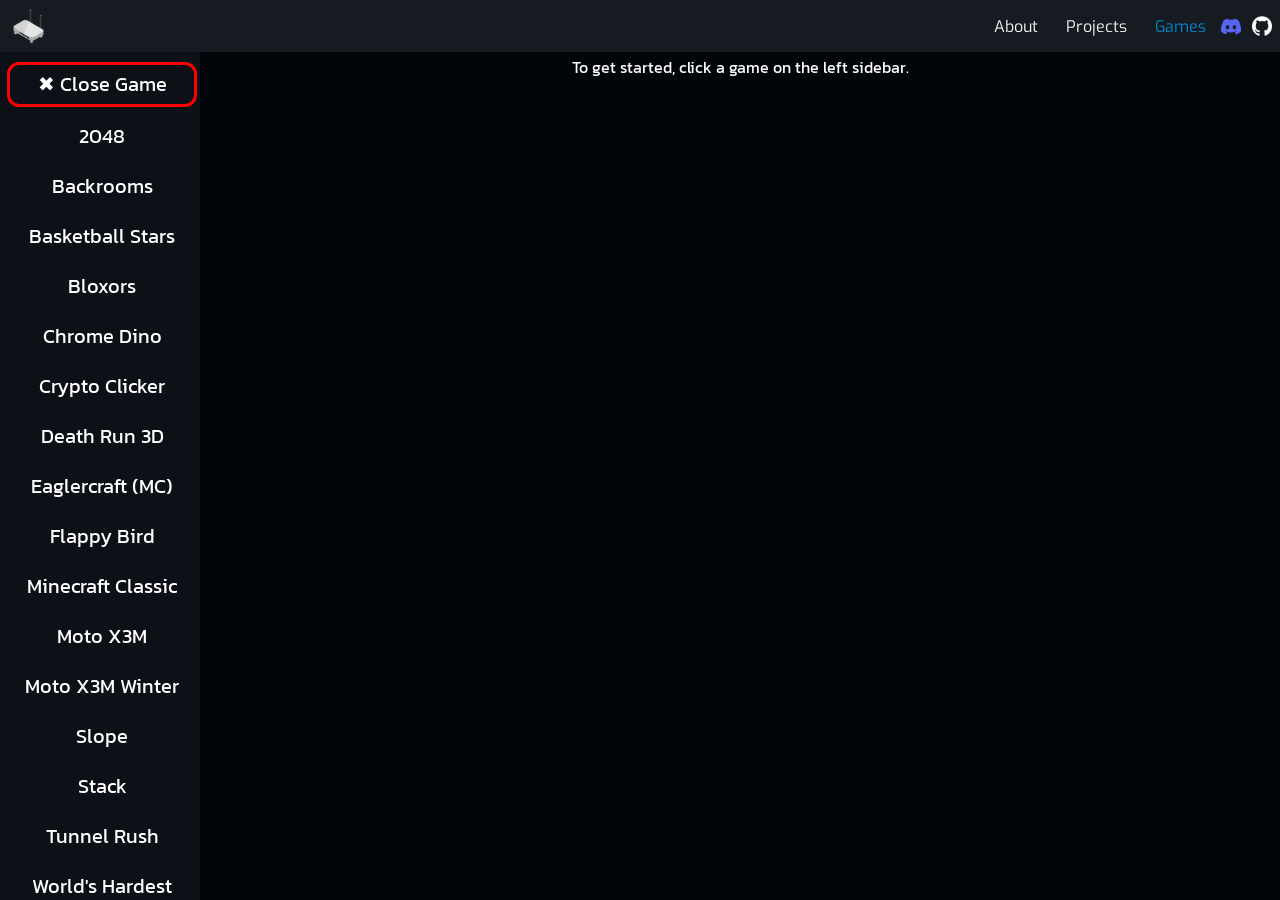
==== games/index.html @ e57d9974 "add crypto clicker to official games + remove Close button from upgrades menu list +" ====
<!DOCTYPE html>
<html>
    <head>
        <title>WifiRouter's Site - Games</title>
        <meta charset="utf-8">
        <meta http-equiv="X-UA-Compatible" content="IE=edge">
        <meta name="viewport" content="width=device-width, initial-scale=1">
        <link type="text/css" rel="stylesheet" href="/css/style.css">
        <link rel="icon" type="image/x-icon" href="/favicon.ico">
        <script src="/js/script.js"></script>
    </head>
    <body id="body">
        <div class="navbar" id="nav">
            <a href="/" title="Home">
                <img src="/resources/icon.png" class="img"></img>
            </a>
            
            <a href="https://github.com/WifiRouterYT" title="My GitHub!" target="_blank"><img src="/resources/logogithub.png" alt="Github Logo" style="width: 20px; padding: 0px; margin-top: 16px; margin-right: 8px;" class="p"></img></a>
            <a href="https://discord.gg/Pd2axtxtYB" title="My Discord server" target="_blank"><img src="/resources/logodiscord.png" alt="Github Logo" style="width: 20px; padding: 0px; margin-top: 16px; margin-right: 11px; margin-left:1px" class="p"></img></a>

            <p style="color: #0087ca;" class="p">Games</p>
            <a href="/projects"><p class="hover-underline-animation p">Projects</p></a>
            <a href="/about"><p class="hover-underline-animation p">About</p></a>
        </div>
        <div class="content secondnavbar" id="content">
            <p class="center" style="line-height: 30px;" id="startertext">To get started, click a game on the left sidebar.</p>
            <iframe frameBorder="0" id="game" style="display:block; margin: 0;" scrolling="no">Sorry! Your browser can't use this feature :(</iframe>
        </div>
        <div class="browser">
            <div class="gamelink" id="close" style="border-style: solid; border-color: red;">
                <p>✖ Close Game</p>
            </div>
            <div class="gamelink" id="2048">
                <p>2048</p>
            </div>
            <div class="gamelink" id="backrooms">
                <p>Backrooms</p>
            </div>
            <div class="gamelink" id="basketballstars">
                <p>Basketball Stars</p>
            </div>
            <div class="gamelink" id="bloxors">
                <p>Bloxors</p>
            </div>
            <div class="gamelink" id="dinogame">
                <p>Chrome Dino</p>
            </div>
            <div class="gamelink" id="cryptoclicker">
                <p>Crypto Clicker</p>
            </div>
            <div class="gamelink" id="deathrun3d">
                <p>Death Run 3D</p>
            </div>
            <div class="gamelink" id="eaglercraft">
                <p>Eaglercraft (MC)</p>
            </div>
            <div class="gamelink" id="flappybird">
                <p>Flappy Bird</p>
            </div>
            <div class="gamelink" id="minecraftclassic">
                <p>Minecraft Classic</p>
            </div>
            <div class="gamelink" id="motox3m">
                <p>Moto X3M</p>
            </div>
            <div class="gamelink" id="motox3mwinter">
                <p>Moto X3M Winter</p>
            </div>
            <div class="gamelink" id="slopegame">
                <p>Slope</p>
            </div>
            <div class="gamelink" id="stack">
                <p>Stack</p>
            </div>
            <div class="gamelink" id="tunnelrush">
                <p>Tunnel Rush</p>
            </div>
            <div class="gamelink" id="worldshardestgame">
                <p>World's Hardest Game!</p>
            </div>
        </div>
    </body>

</html>
---- css/style.css ----
@import url('https://fonts.googleapis.com/css2?family=Kanit:wght@200&display=swap');
@import url('https://fonts.googleapis.com/css?family=Exo:400,700');
@import url('https://fonts.googleapis.com/css2?family=Ubuntu&display=swap');
* {
    font-family: 'Kanit', sans-serif;
    color: white;
    margin: 0px;
    padding: 0px;
    transition: all 0.3s ease-in-out;
    box-sizing: border-box;
}

body {
    background: rgb(1, 4, 9);
}

.content {
    margin-top:52px;
    min-height: calc(100vh - 52px);
}

iframe {
    border: none;
    height: calc(100vh - 52px);
    width: 100%;
}

.secondnavbar {
    margin-left: 200px;
}

.content * {
    margin: 0px 10px;
}

.center {
    display: flex;
    justify-content: center;
}

.inline {
    display: inline-block;
}

.browser {
    margin: 0;
    overflow-y: auto;
    height: calc(100% - 50px);
    position: fixed;
    background-color: rgb(13, 17, 23);
    top: 0;
    width: 200px;
    max-width:250px;
    display: inline;
    float: left;
    margin-top: 52px;
    font-size:20px;
}

.gamelink {
    margin-top: 10px;
    margin-left: 7px;
    min-height: 40px;
    height: fit-content;
    width: 95%;
    text-align: center;
    line-height: 39px;
    border-radius: 12px;
}

.gamelink:hover {
    background-color: rgba(23, 27, 32, 0.5);
    cursor: pointer;
}

.nounderline {
    text-decoration:none;
}

.navbar {
    position: fixed;
    top: 0;
    height: 52px;
    overflow: hidden;
    width: 100%;
    background-color: rgb(22, 27, 34);
    display: inline;
    z-index: 9;
}

.navbar .img {
    float: left;
    width:36px;
    margin: 8px 12px;
    display: block;
}

.navbar .p {
    margin: 2px 0px;
    display: block;
    color: #f2f2f2;
    text-align: center;
    padding: 14px;
    text-decoration: none;
    float: right;
    font-family: 'Exo', sans-serif;
    font-size: 16px;
}

.navbar p:hover {
    color:rgb(126, 255, 255)
}

.navbar img:hover {
    transform: scale(1.2);
}

.hover-underline-animation {
    display: inline-block;
    position: relative;
    color: #0087ca;
}
  
.hover-underline-animation:after {
    content: '';
    position: absolute;
    width: 100%;
    transform: scaleX(0);
    height: 2px;
    bottom: 0;
    left: 0;
    background-color: #0087ca;
    transform-origin: bottom right;
    transition: transform 0.25s ease-out;
}
  
.hover-underline-animation:hover:after {
    transform: scaleX(1);
    transform-origin: bottom left;
}
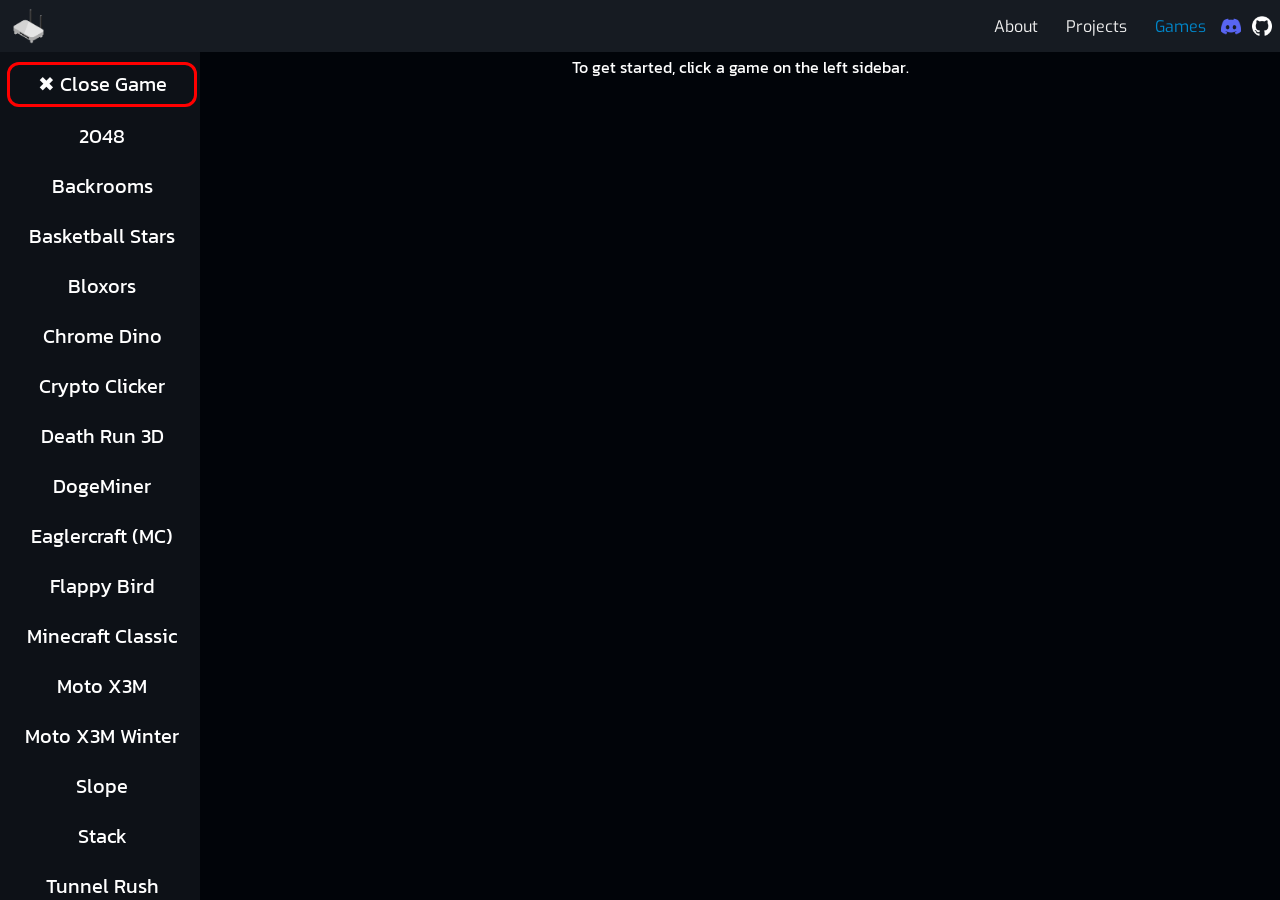
==== commit 49eb4982: "add dogeminer because i forgor" ====
--- a/games/index.html
+++ b/games/index.html
@@ -51,6 +51,9 @@
             <div class="gamelink" id="deathrun3d">
                 <p>Death Run 3D</p>
             </div>
+            <div class="gamelink" id="dogeminer">
+                <p>DogeMiner</p>
+            </div>
             <div class="gamelink" id="eaglercraft">
                 <p>Eaglercraft (MC)</p>
             </div>
@@ -81,4 +84,4 @@
         </div>
     </body>
 
-</html>+</html>
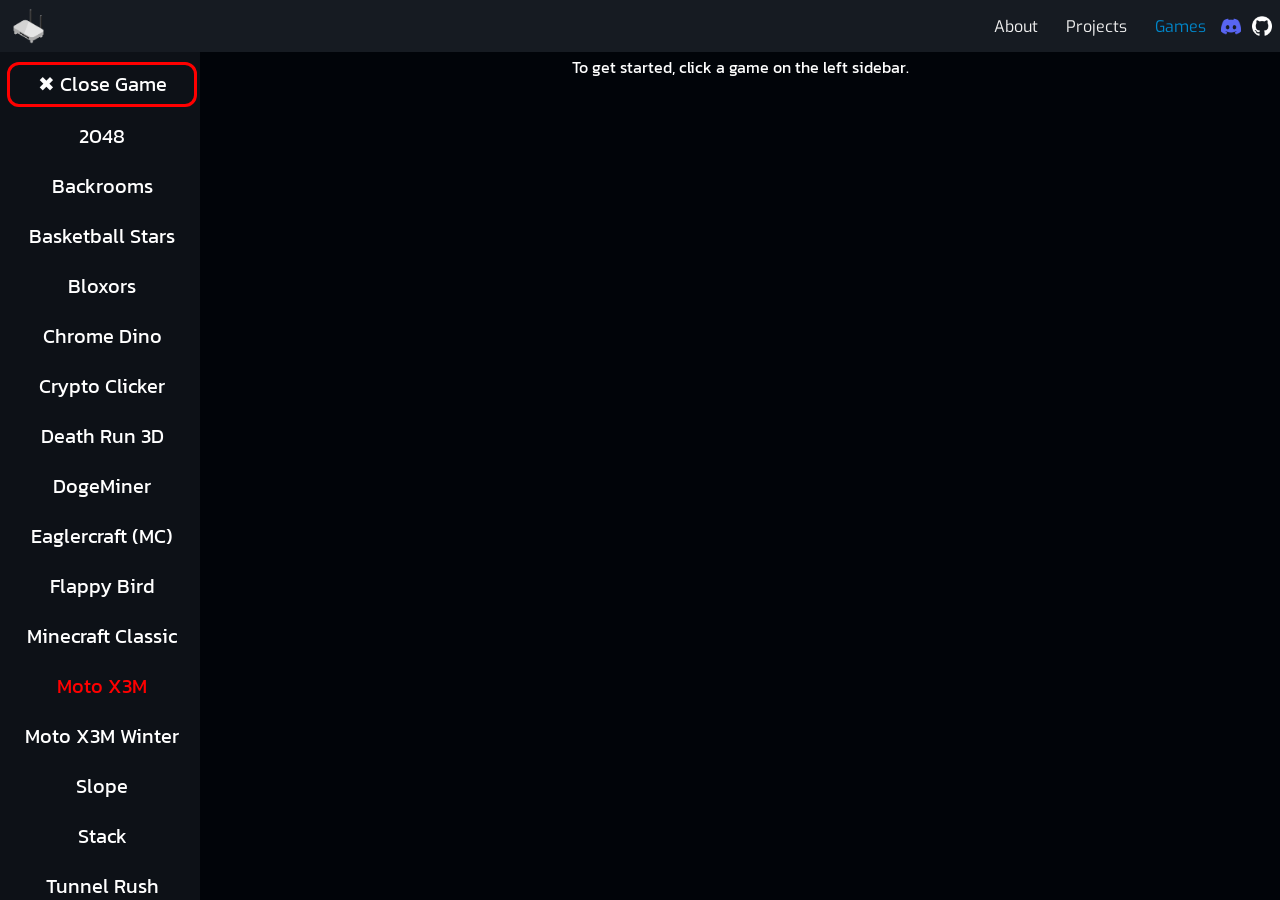
==== commit d6944f27: "remove moto x3m" ====
--- a/games/index.html
+++ b/games/index.html
@@ -64,7 +64,7 @@
                 <p>Minecraft Classic</p>
             </div>
             <div class="gamelink" id="motox3m">
-                <p>Moto X3M</p>
+                <p style="color: red;">Moto X3M</p>
             </div>
             <div class="gamelink" id="motox3mwinter">
                 <p>Moto X3M Winter</p>
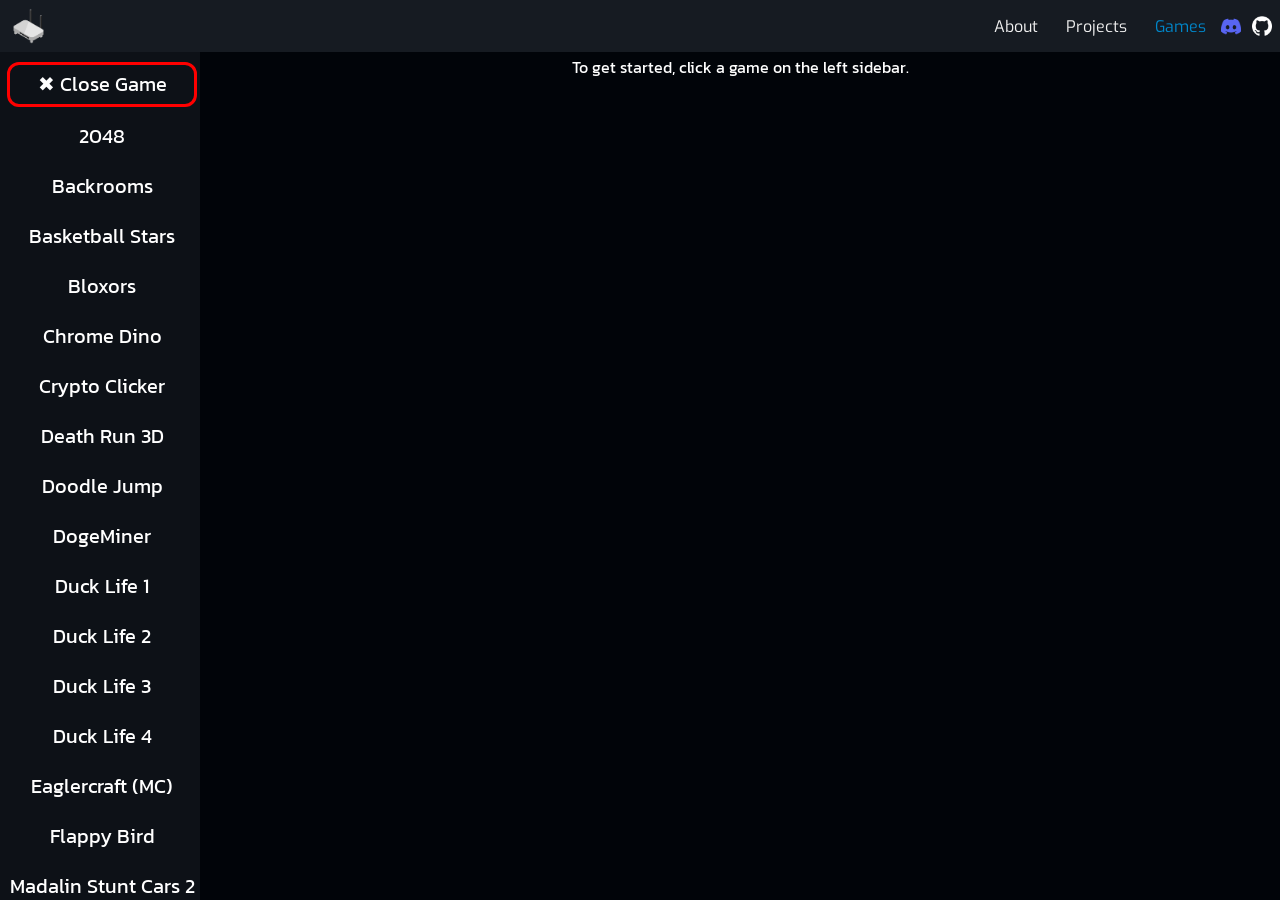
==== commit 5b79143a: "more games" ====
--- a/games/index.html
+++ b/games/index.html
@@ -51,8 +51,23 @@
             <div class="gamelink" id="deathrun3d">
                 <p>Death Run 3D</p>
             </div>
+            <div class="gamelink" id="doodlejump">
+                <p>Doodle Jump</p>
+            </div>
             <div class="gamelink" id="dogeminer">
                 <p>DogeMiner</p>
+            </div>
+            <div class="gamelink" id="ducklife1">
+                <p>Duck Life 1</p>
+            </div>
+            <div class="gamelink" id="ducklife2">
+                <p>Duck Life 2</p>
+            </div>
+            <div class="gamelink" id="ducklife3">
+                <p>Duck Life 3</p>
+            </div>
+            <div class="gamelink" id="ducklife4">
+                <p>Duck Life 4</p>
             </div>
             <div class="gamelink" id="eaglercraft">
                 <p>Eaglercraft (MC)</p>
@@ -60,14 +75,29 @@
             <div class="gamelink" id="flappybird">
                 <p>Flappy Bird</p>
             </div>
+            <div class="gamelink" id="madalin-stunt-cars-2">
+                <p>Madalin Stunt Cars 2</p>
+            </div>
             <div class="gamelink" id="minecraftclassic">
                 <p>Minecraft Classic</p>
             </div>
+            <div class="gamelink" id="minesweeper">
+                <p>Minesweeper</p>
+            </div>
             <div class="gamelink" id="motox3m">
-                <p style="color: red;">Moto X3M</p>
+                <p>Moto X3M</p>
+            </div>
+            <div class="gamelink" id="motox3mpoolparty">
+                <p>Moto X3M Pool Party</p>
             </div>
             <div class="gamelink" id="motox3mwinter">
                 <p>Moto X3M Winter</p>
+            </div>
+            <div class="gamelink" id="pacman">
+                <p>Pacman</p>
+            </div>
+            <div class="gamelink" id="run3">
+                <p style="color: red;">Run 3</p>
             </div>
             <div class="gamelink" id="slopegame">
                 <p>Slope</p>
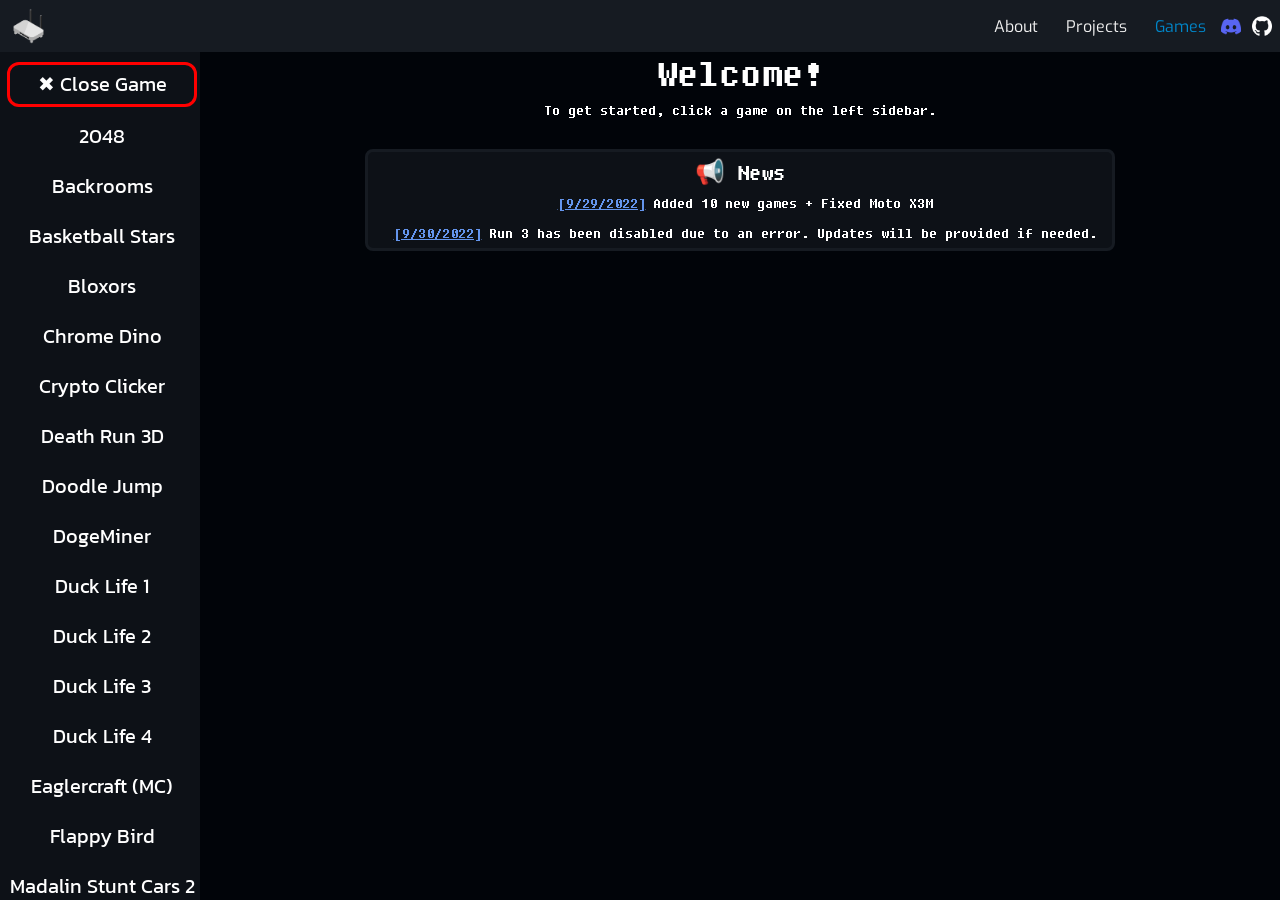
==== commit 5c90bd0d: "custom fonts + news box" ====
--- a/games/index.html
+++ b/games/index.html
@@ -8,6 +8,7 @@
         <link type="text/css" rel="stylesheet" href="/css/style.css">
         <link rel="icon" type="image/x-icon" href="/favicon.ico">
         <script src="/js/script.js"></script>
+        <link rel="stylesheet" href="/css/fixedsys.css">
     </head>
     <body id="body">
         <div class="navbar" id="nav">
@@ -23,7 +24,16 @@
             <a href="/about"><p class="hover-underline-animation p">About</p></a>
         </div>
         <div class="content secondnavbar" id="content">
-            <p class="center" style="line-height: 30px;" id="startertext">To get started, click a game on the left sidebar.</p>
+            <div id="startertext">
+                <h1 class="center" style="font-family: fixedsys; font-weight: normal; font-size: 42px;">Welcome!</h1>
+                <p class="center" style="line-height: 30px; font-family: fixedsys;">To get started, click a game on the left sidebar.</p>
+                <br>
+                <div class="news">
+                    <h2 style="margin-top: 6px;">📢 News</h1>
+                    <p><span class="date">[9/29/2022]</span>Added 10 new games + Fixed Moto X3M</p>
+                    <p><span class="date">[9/30/2022]</span>Run 3 has been disabled due to an error. Updates will be provided if needed.</p>
+                </div>
+            </div>
             <iframe frameBorder="0" id="game" style="display:block; margin: 0;" scrolling="no">Sorry! Your browser can't use this feature :(</iframe>
         </div>
         <div class="browser">
--- a/css/style.css
+++ b/css/style.css
@@ -137,4 +137,29 @@
 .hover-underline-animation:hover:after {
     transform: scaleX(1);
     transform-origin: bottom left;
+}
+
+.news {
+    background-color: rgb(13, 17, 23);
+    border: 3px solid;
+    border-color: rgb(22, 27, 34);
+    border-radius: 8px;
+    margin: auto;
+    max-width: 750px;
+    font-family: fixedsys;
+    text-align: center;
+    line-height: 30px;
+}
+
+.news * {
+    font-family: fixedsys;
+    font-weight: normal;
+}
+
+.news .date {
+    margin-right: 7px;
+    text-decoration: underline;
+    text-decoration-color: cornflowerblue;
+    color: cornflowerblue;
+    font-family: fixedsys;
 }
--- a/css/fixedsys.css
+++ b/css/fixedsys.css
@@ -0,0 +1,133 @@
+
+@font-face {
+    font-family: 'fixedsys';
+    src: url('fonts/../../fonts/fsex300-webfont.eot');
+    src: url('../fonts/fsex300-webfont.eot?#iefix') format('embedded-opentype'),
+    url('../fonts/fsex300-webfont.woff') format('woff'),
+    url('../fonts/fsex300-webfont.ttf') format('truetype'),
+    url('../fonts/fsex300-webfont.svg#fixedsys') format('svg');
+    font-weight: normal;
+    font-style: normal;
+    -webkit-font-smoothing: none;
+    -moz-osx-font-smoothing: none;
+    font-smooth: never;
+}
+
+html, body {
+    margin: 0;
+    padding: 0;
+}
+
+body.fixedsys-default {
+    padding: 2px;
+    background:url([data-uri]) repeat;
+}
+
+.fixedsys-default h1,
+.fixedsys-default h2,
+.fixedsys-default h3,
+.fixedsys-default h4,
+.fixedsys-default h5,
+.fixedsys-default h6 {
+    margin: 0 0 8px 0;
+    padding: 0;
+    font-weight: normal !important;
+    font-size: 16px !important;
+}
+
+.fixedsys-default {
+    font-family: 'fixedsys' !important;
+    font-size: 16px !important;
+}
+
+.fixedsys-default small {
+    color: #999;
+    font-size: 16px !important;
+}
+
+.fixedsys-default a {
+    color: #00A;
+    font-size: 16px !important;
+    text-decoration: none;
+}
+
+.fixedsys-default a:hover {
+    color: #00F;
+    font-size: 16px !important;
+    text-decoration: underline;
+}
+
+.fixedsys-default img {
+    vertical-align: middle;
+}
+
+.fixedsys-default p {
+    padding: 0;
+    margin: 0 0 16px 0;
+}
+
+.fixedsys-default ul {
+    margin: 0 0 16px 0;
+    padding: 0 0 0 16px;
+    list-style-type: none;
+}
+
+.fixedsys-default li {
+    word-break: break-all;
+}
+
+.fixedsys-default li:before {
+    content: "- ";
+    margin-left: -16px;
+}
+
+div.fixedsys-default {
+    padding: 11px ;
+    border: 2px solid #777;
+    margin: 3px;
+    box-shadow: 1px 1px 1px #AAA;
+    background: #FFF;
+}
+
+div.fixedsys-console {
+    background: #222;
+    color: #AAA;
+}
+
+div.fixedsys-footer {
+    color: #999;
+    padding: 0px 16px !important;
+}
+
+img.fixedsys-thumbnail-align-left {
+    float: left !important;
+    width: 32px !important;
+    height: 32px !important;
+    margin: 0 8px 0 0;
+}
+
+.fixedsys-inline {
+    display: inline !important;
+}
+
+.fixedsys-pull-right {
+    float:right;
+    margin: 0 0 0 8px;
+}
+
+/**
+ * Thanks to: https://github.com/IonicaBizau/gridly
+ */
+.fixedsys-row { display: flex; }
+.fixedsys-column { flex: 1; }
+@media (max-width: 48em) {
+    .fixedsys-row { flex-direction: column; }
+    .fixedsys-column { flex: 0 0 auto; }
+}
+@media (min-width: 48em) {
+    .fixedsys-column-tenth { flex: 0 0 10%; }
+    .fixedsys-column-fifth { flex: 0 0 20%; }
+    .fixedsys-column-quarter { flex: 0 0 25%; }
+    .fixedsys-column-third { flex: 0 0 33.3333334%; }
+    .fixedsys-column-half { flex: 0 0 50%; }
+}
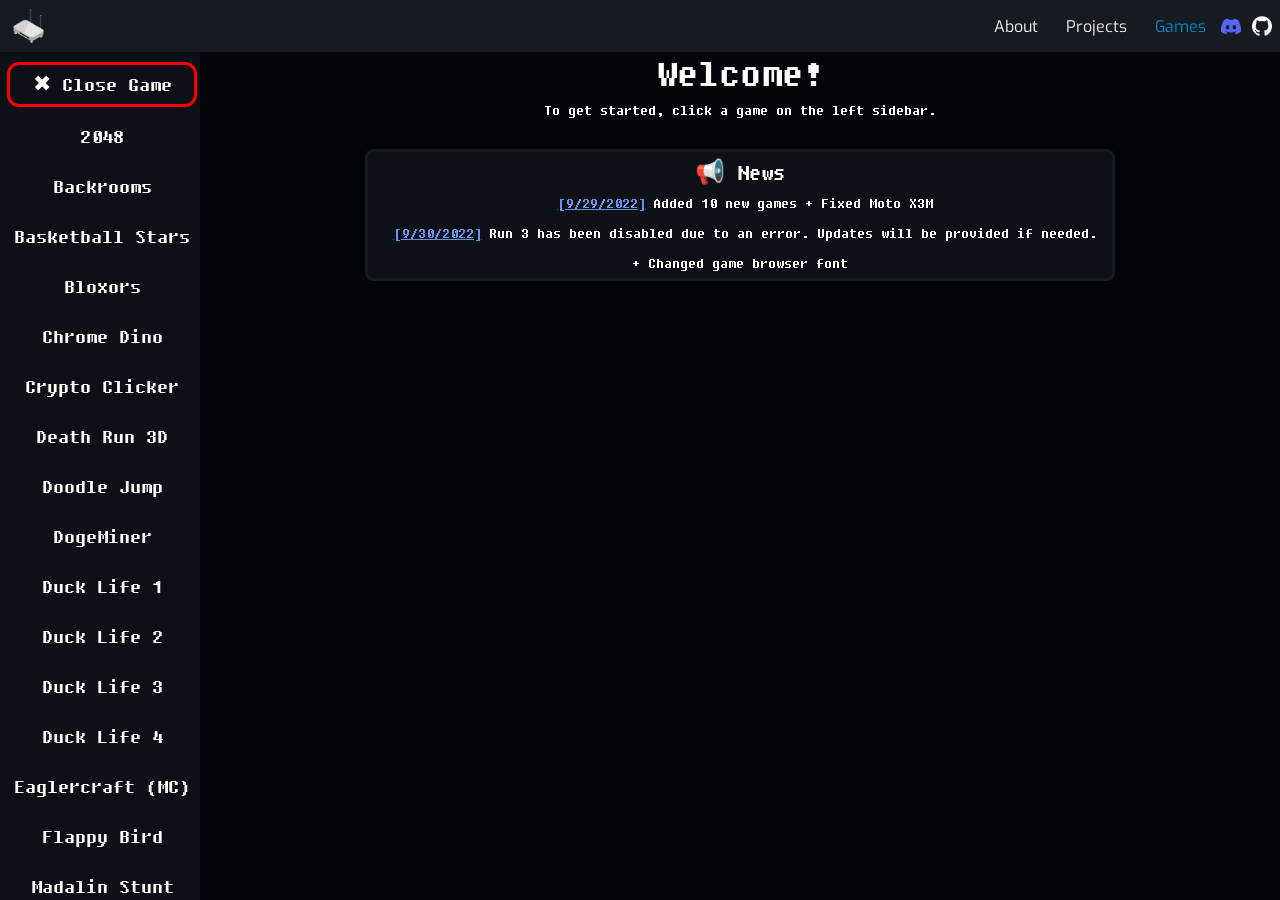
==== commit 58b35054: "change fonts" ====
--- a/games/index.html
+++ b/games/index.html
@@ -31,96 +31,97 @@
                 <div class="news">
                     <h2 style="margin-top: 6px;">📢 News</h1>
                     <p><span class="date">[9/29/2022]</span>Added 10 new games + Fixed Moto X3M</p>
-                    <p><span class="date">[9/30/2022]</span>Run 3 has been disabled due to an error. Updates will be provided if needed.</p>
+                    <p><span class="date">[9/30/2022]</span>Run 3 has been disabled due to an error. Updates will be provided if needed. + Changed game browser font</p>
                 </div>
             </div>
-            <iframe frameBorder="0" id="game" style="display:block; margin: 0;" scrolling="no">Sorry! Your browser can't use this feature :(</iframe>
+            <iframe frameBorder="0" id="game" style="display:block; margin: 0;" scrolling="no">Sorry! Your browser can't use this site :(</iframe>
         </div>
         <div class="browser">
             <div class="gamelink" id="close" style="border-style: solid; border-color: red;">
-                <p>✖ Close Game</p>
+                <p style="font-family: fixedsys;">✖ Close Game</p>
             </div>
             <div class="gamelink" id="2048">
-                <p>2048</p>
+                <p style="font-family: fixedsys;">2048</p>
             </div>
             <div class="gamelink" id="backrooms">
-                <p>Backrooms</p>
+                <p style="font-family: fixedsys;">Backrooms</p>
             </div>
             <div class="gamelink" id="basketballstars">
-                <p>Basketball Stars</p>
+                <p style="font-family: fixedsys;">Basketball Stars</p>
             </div>
             <div class="gamelink" id="bloxors">
-                <p>Bloxors</p>
+                <p style="font-family: fixedsys;">Bloxors</p>
             </div>
             <div class="gamelink" id="dinogame">
-                <p>Chrome Dino</p>
+                <p style="font-family: fixedsys;">Chrome Dino</p>
             </div>
             <div class="gamelink" id="cryptoclicker">
-                <p>Crypto Clicker</p>
+                <p style="font-family: fixedsys;">Crypto Clicker</p>
             </div>
             <div class="gamelink" id="deathrun3d">
-                <p>Death Run 3D</p>
+                <p style="font-family: fixedsys;">Death Run 3D</p>
             </div>
             <div class="gamelink" id="doodlejump">
-                <p>Doodle Jump</p>
+                <p style="font-family: fixedsys;">Doodle Jump</p>
             </div>
             <div class="gamelink" id="dogeminer">
-                <p>DogeMiner</p>
+                <p style="font-family: fixedsys;">DogeMiner</p>
             </div>
             <div class="gamelink" id="ducklife1">
-                <p>Duck Life 1</p>
+                <p style="font-family: fixedsys;">Duck Life 1</p>
             </div>
             <div class="gamelink" id="ducklife2">
-                <p>Duck Life 2</p>
+                <p style="font-family: fixedsys;">Duck Life 2</p>
             </div>
             <div class="gamelink" id="ducklife3">
-                <p>Duck Life 3</p>
+                <p style="font-family: fixedsys;">Duck Life 3</p>
             </div>
             <div class="gamelink" id="ducklife4">
-                <p>Duck Life 4</p>
+                <p style="font-family: fixedsys;">Duck Life 4</p>
             </div>
             <div class="gamelink" id="eaglercraft">
-                <p>Eaglercraft (MC)</p>
+                <p style="font-family: fixedsys;">Eaglercraft (MC)</p>
             </div>
             <div class="gamelink" id="flappybird">
-                <p>Flappy Bird</p>
+                <p style="font-family: fixedsys;">Flappy Bird</p>
             </div>
             <div class="gamelink" id="madalin-stunt-cars-2">
-                <p>Madalin Stunt Cars 2</p>
+                <p style="font-family: fixedsys;">Madalin Stunt Cars 2</p>
             </div>
             <div class="gamelink" id="minecraftclassic">
-                <p>Minecraft Classic</p>
+                <p style="font-family: fixedsys;">Minecraft Classic</p>
             </div>
             <div class="gamelink" id="minesweeper">
-                <p>Minesweeper</p>
+                <p style="font-family: fixedsys;">Minesweeper</p>
             </div>
             <div class="gamelink" id="motox3m">
-                <p>Moto X3M</p>
+                <p style="font-family: fixedsys;">Moto X3M</p>
             </div>
             <div class="gamelink" id="motox3mpoolparty">
-                <p>Moto X3M Pool Party</p>
+                <p style="font-family: fixedsys;">Moto X3M Pool Party</p>
             </div>
             <div class="gamelink" id="motox3mwinter">
-                <p>Moto X3M Winter</p>
+                <p style="font-family: fixedsys;">Moto X3M Winter</p>
             </div>
             <div class="gamelink" id="pacman">
-                <p>Pacman</p>
+                <p style="font-family: fixedsys;">Pacman</p>
             </div>
             <div class="gamelink" id="run3">
-                <p style="color: red;">Run 3</p>
+                <p style="color: red; font-family: fixedsys;">Run 3</p>
             </div>
             <div class="gamelink" id="slopegame">
-                <p>Slope</p>
+                <p style="font-family: fixedsys;">Slope</p>
             </div>
             <div class="gamelink" id="stack">
-                <p>Stack</p>
+                <p style="font-family: fixedsys;">Stack</p>
             </div>
             <div class="gamelink" id="tunnelrush">
-                <p>Tunnel Rush</p>
+                <p style="font-family: fixedsys;">Tunnel Rush</p>
             </div>
             <div class="gamelink" id="worldshardestgame">
-                <p>World's Hardest Game!</p>
+                <p style="font-family: fixedsys;">World's Hardest Game!</p>
             </div>
+            <br>
         </div>
     </body>
 
--- a/css/style.css
+++ b/css/style.css
@@ -66,6 +66,7 @@
     text-align: center;
     line-height: 39px;
     border-radius: 12px;
+    font-size: 22px;
 }
 
 .gamelink:hover {
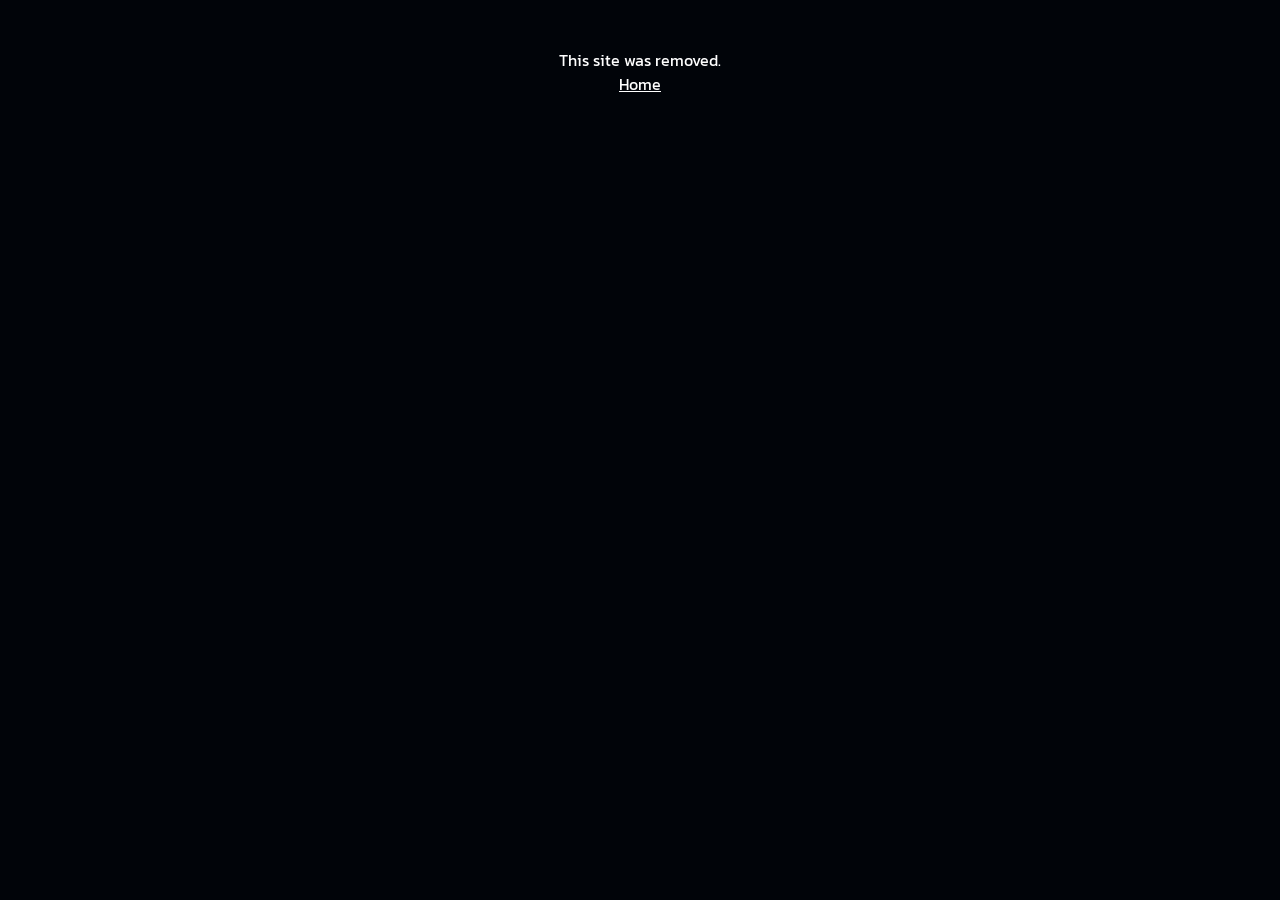
==== commit 8a8fa242: "remove games section" ====
--- a/games/index.html
+++ b/games/index.html
@@ -1,128 +1,17 @@
 <!DOCTYPE html>
 <html>
     <head>
-        <title>WifiRouter's Site - Games</title>
+        <title>Whoops...</title>
         <meta charset="utf-8">
         <meta http-equiv="X-UA-Compatible" content="IE=edge">
         <meta name="viewport" content="width=device-width, initial-scale=1">
         <link type="text/css" rel="stylesheet" href="/css/style.css">
         <link rel="icon" type="image/x-icon" href="/favicon.ico">
         <script src="/js/script.js"></script>
-        <link rel="stylesheet" href="/css/fixedsys.css">
     </head>
-    <body id="body">
-        <div class="navbar" id="nav">
-            <a href="/" title="Home">
-                <img src="/resources/icon.png" class="img"></img>
-            </a>
-            
-            <a href="https://github.com/WifiRouterYT" title="My GitHub!" target="_blank"><img src="/resources/logogithub.png" alt="Github Logo" style="width: 20px; padding: 0px; margin-top: 16px; margin-right: 8px;" class="p"></img></a>
-            <a href="https://discord.gg/Pd2axtxtYB" title="My Discord server" target="_blank"><img src="/resources/logodiscord.png" alt="Github Logo" style="width: 20px; padding: 0px; margin-top: 16px; margin-right: 11px; margin-left:1px" class="p"></img></a>
-
-            <p style="color: #0087ca;" class="p">Games</p>
-            <a href="/projects"><p class="hover-underline-animation p">Projects</p></a>
-            <a href="/about"><p class="hover-underline-animation p">About</p></a>
-        </div>
-        <div class="content secondnavbar" id="content">
-            <div id="startertext">
-                <h1 class="center" style="font-family: fixedsys; font-weight: normal; font-size: 42px;">Welcome!</h1>
-                <p class="center" style="line-height: 30px; font-family: fixedsys;">To get started, click a game on the left sidebar.</p>
-                <br>
-                <div class="news">
-                    <h2 style="margin-top: 6px;">📢 News</h1>
-                    <p><span class="date">[9/29/2022]</span>Added 10 new games + Fixed Moto X3M</p>
-                    <p><span class="date">[9/30/2022]</span>Run 3 has been disabled due to an error. Updates will be provided if needed. + Changed game browser font</p>
-                </div>
-            </div>
-            <iframe frameBorder="0" id="game" style="display:block; margin: 0;" scrolling="no">Sorry! Your browser can't use this site :(</iframe>
-        </div>
-        <div class="browser">
-            <div class="gamelink" id="close" style="border-style: solid; border-color: red;">
-                <p style="font-family: fixedsys;">✖ Close Game</p>
-            </div>
-            <div class="gamelink" id="2048">
-                <p style="font-family: fixedsys;">2048</p>
-            </div>
-            <div class="gamelink" id="backrooms">
-                <p style="font-family: fixedsys;">Backrooms</p>
-            </div>
-            <div class="gamelink" id="basketballstars">
-                <p style="font-family: fixedsys;">Basketball Stars</p>
-            </div>
-            <div class="gamelink" id="bloxors">
-                <p style="font-family: fixedsys;">Bloxors</p>
-            </div>
-            <div class="gamelink" id="dinogame">
-                <p style="font-family: fixedsys;">Chrome Dino</p>
-            </div>
-            <div class="gamelink" id="cryptoclicker">
-                <p style="font-family: fixedsys;">Crypto Clicker</p>
-            </div>
-            <div class="gamelink" id="deathrun3d">
-                <p style="font-family: fixedsys;">Death Run 3D</p>
-            </div>
-            <div class="gamelink" id="doodlejump">
-                <p style="font-family: fixedsys;">Doodle Jump</p>
-            </div>
-            <div class="gamelink" id="dogeminer">
-                <p style="font-family: fixedsys;">DogeMiner</p>
-            </div>
-            <div class="gamelink" id="ducklife1">
-                <p style="font-family: fixedsys;">Duck Life 1</p>
-            </div>
-            <div class="gamelink" id="ducklife2">
-                <p style="font-family: fixedsys;">Duck Life 2</p>
-            </div>
-            <div class="gamelink" id="ducklife3">
-                <p style="font-family: fixedsys;">Duck Life 3</p>
-            </div>
-            <div class="gamelink" id="ducklife4">
-                <p style="font-family: fixedsys;">Duck Life 4</p>
-            </div>
-            <div class="gamelink" id="eaglercraft">
-                <p style="font-family: fixedsys;">Eaglercraft (MC)</p>
-            </div>
-            <div class="gamelink" id="flappybird">
-                <p style="font-family: fixedsys;">Flappy Bird</p>
-            </div>
-            <div class="gamelink" id="madalin-stunt-cars-2">
-                <p style="font-family: fixedsys;">Madalin Stunt Cars 2</p>
-            </div>
-            <div class="gamelink" id="minecraftclassic">
-                <p style="font-family: fixedsys;">Minecraft Classic</p>
-            </div>
-            <div class="gamelink" id="minesweeper">
-                <p style="font-family: fixedsys;">Minesweeper</p>
-            </div>
-            <div class="gamelink" id="motox3m">
-                <p style="font-family: fixedsys;">Moto X3M</p>
-            </div>
-            <div class="gamelink" id="motox3mpoolparty">
-                <p style="font-family: fixedsys;">Moto X3M Pool Party</p>
-            </div>
-            <div class="gamelink" id="motox3mwinter">
-                <p style="font-family: fixedsys;">Moto X3M Winter</p>
-            </div>
-            <div class="gamelink" id="pacman">
-                <p style="font-family: fixedsys;">Pacman</p>
-            </div>
-            <div class="gamelink" id="run3">
-                <p style="color: red; font-family: fixedsys;">Run 3</p>
-            </div>
-            <div class="gamelink" id="slopegame">
-                <p style="font-family: fixedsys;">Slope</p>
-            </div>
-            <div class="gamelink" id="stack">
-                <p style="font-family: fixedsys;">Stack</p>
-            </div>
-            <div class="gamelink" id="tunnelrush">
-                <p style="font-family: fixedsys;">Tunnel Rush</p>
-            </div>
-            <div class="gamelink" id="worldshardestgame">
-                <p style="font-family: fixedsys;">World's Hardest Game!</p>
-            </div>
-            <br>
+    <body>
+        <div class="0" style="text-align: center;">
+            <br><br><p>This site was removed.</p><a href="/">Home</a>
         </div>
     </body>
-
-</html>
+</html>
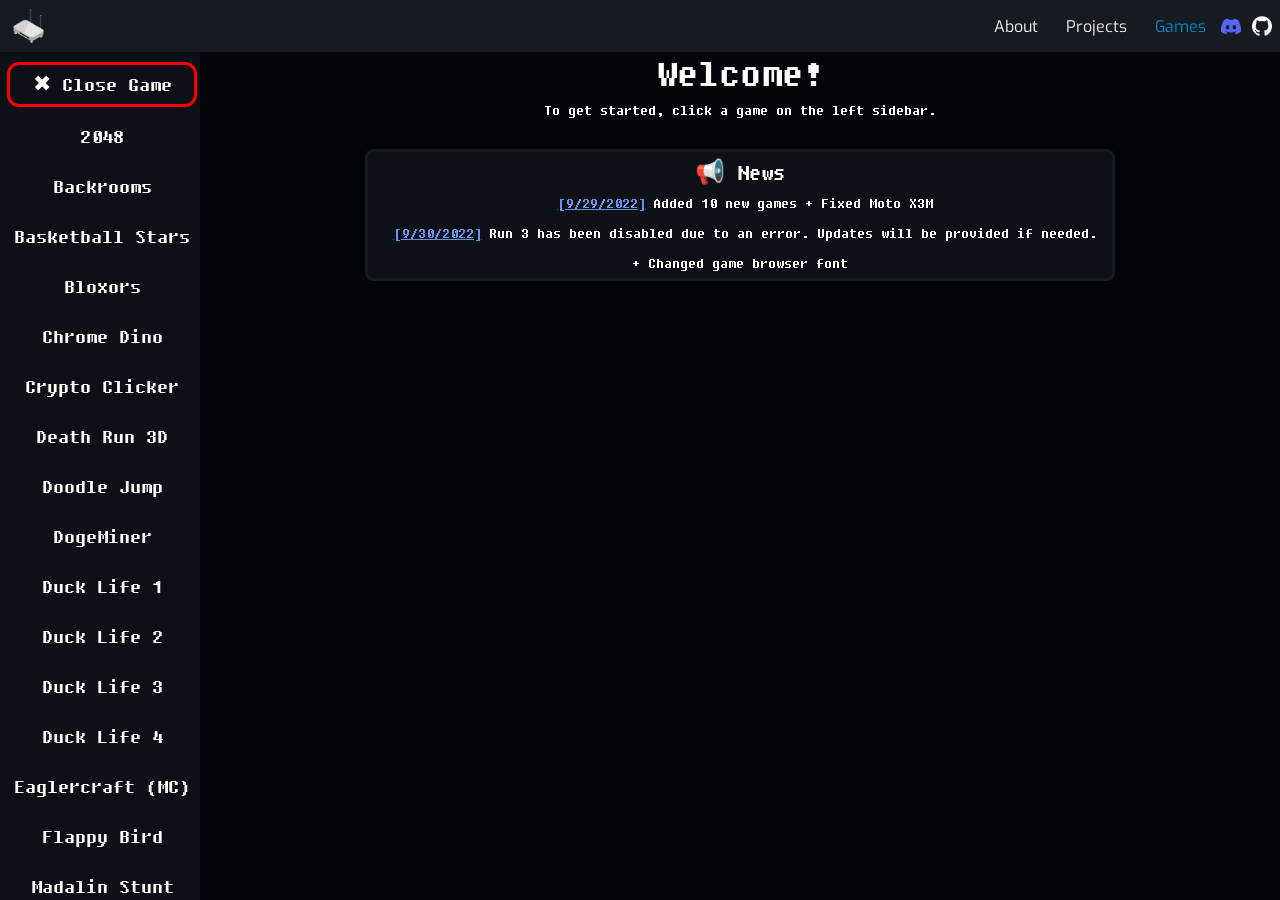
==== commit 60450f34: "Rename index to index.html" ====
--- a/games/index.html
+++ b/games/index.html
@@ -1,17 +1,128 @@
 <!DOCTYPE html>
 <html>
     <head>
-        <title>Whoops...</title>
+        <title>WifiRouter's Site - Games</title>
         <meta charset="utf-8">
         <meta http-equiv="X-UA-Compatible" content="IE=edge">
         <meta name="viewport" content="width=device-width, initial-scale=1">
         <link type="text/css" rel="stylesheet" href="/css/style.css">
         <link rel="icon" type="image/x-icon" href="/favicon.ico">
         <script src="/js/script.js"></script>
+        <link rel="stylesheet" href="/css/fixedsys.css">
     </head>
-    <body>
-        <div class="0" style="text-align: center;">
-            <br><br><p>This site was removed.</p><a href="/">Home</a>
+    <body id="body">
+        <div class="navbar" id="nav">
+            <a href="/" title="Home">
+                <img src="/resources/icon.png" class="img"></img>
+            </a>
+            
+            <a href="https://github.com/WifiRouterYT" title="My GitHub!" target="_blank"><img src="/resources/logogithub.png" alt="Github Logo" style="width: 20px; padding: 0px; margin-top: 16px; margin-right: 8px;" class="p"></img></a>
+            <a href="https://discord.gg/Pd2axtxtYB" title="My Discord server" target="_blank"><img src="/resources/logodiscord.png" alt="Github Logo" style="width: 20px; padding: 0px; margin-top: 16px; margin-right: 11px; margin-left:1px" class="p"></img></a>
+
+            <p style="color: #0087ca;" class="p">Games</p>
+            <a href="/projects"><p class="hover-underline-animation p">Projects</p></a>
+            <a href="/about"><p class="hover-underline-animation p">About</p></a>
+        </div>
+        <div class="content secondnavbar" id="content">
+            <div id="startertext">
+                <h1 class="center" style="font-family: fixedsys; font-weight: normal; font-size: 42px;">Welcome!</h1>
+                <p class="center" style="line-height: 30px; font-family: fixedsys;">To get started, click a game on the left sidebar.</p>
+                <br>
+                <div class="news">
+                    <h2 style="margin-top: 6px;">📢 News</h1>
+                    <p><span class="date">[9/29/2022]</span>Added 10 new games + Fixed Moto X3M</p>
+                    <p><span class="date">[9/30/2022]</span>Run 3 has been disabled due to an error. Updates will be provided if needed. + Changed game browser font</p>
+                </div>
+            </div>
+            <iframe frameBorder="0" id="game" style="display:block; margin: 0;" scrolling="no">Sorry! Your browser can't use this site :(</iframe>
+        </div>
+        <div class="browser">
+            <div class="gamelink" id="close" style="border-style: solid; border-color: red;">
+                <p style="font-family: fixedsys;">✖ Close Game</p>
+            </div>
+            <div class="gamelink" id="2048">
+                <p style="font-family: fixedsys;">2048</p>
+            </div>
+            <div class="gamelink" id="backrooms">
+                <p style="font-family: fixedsys;">Backrooms</p>
+            </div>
+            <div class="gamelink" id="basketballstars">
+                <p style="font-family: fixedsys;">Basketball Stars</p>
+            </div>
+            <div class="gamelink" id="bloxors">
+                <p style="font-family: fixedsys;">Bloxors</p>
+            </div>
+            <div class="gamelink" id="dinogame">
+                <p style="font-family: fixedsys;">Chrome Dino</p>
+            </div>
+            <div class="gamelink" id="cryptoclicker">
+                <p style="font-family: fixedsys;">Crypto Clicker</p>
+            </div>
+            <div class="gamelink" id="deathrun3d">
+                <p style="font-family: fixedsys;">Death Run 3D</p>
+            </div>
+            <div class="gamelink" id="doodlejump">
+                <p style="font-family: fixedsys;">Doodle Jump</p>
+            </div>
+            <div class="gamelink" id="dogeminer">
+                <p style="font-family: fixedsys;">DogeMiner</p>
+            </div>
+            <div class="gamelink" id="ducklife1">
+                <p style="font-family: fixedsys;">Duck Life 1</p>
+            </div>
+            <div class="gamelink" id="ducklife2">
+                <p style="font-family: fixedsys;">Duck Life 2</p>
+            </div>
+            <div class="gamelink" id="ducklife3">
+                <p style="font-family: fixedsys;">Duck Life 3</p>
+            </div>
+            <div class="gamelink" id="ducklife4">
+                <p style="font-family: fixedsys;">Duck Life 4</p>
+            </div>
+            <div class="gamelink" id="eaglercraft">
+                <p style="font-family: fixedsys;">Eaglercraft (MC)</p>
+            </div>
+            <div class="gamelink" id="flappybird">
+                <p style="font-family: fixedsys;">Flappy Bird</p>
+            </div>
+            <div class="gamelink" id="madalin-stunt-cars-2">
+                <p style="font-family: fixedsys;">Madalin Stunt Cars 2</p>
+            </div>
+            <div class="gamelink" id="minecraftclassic">
+                <p style="font-family: fixedsys;">Minecraft Classic</p>
+            </div>
+            <div class="gamelink" id="minesweeper">
+                <p style="font-family: fixedsys;">Minesweeper</p>
+            </div>
+            <div class="gamelink" id="motox3m">
+                <p style="font-family: fixedsys;">Moto X3M</p>
+            </div>
+            <div class="gamelink" id="motox3mpoolparty">
+                <p style="font-family: fixedsys;">Moto X3M Pool Party</p>
+            </div>
+            <div class="gamelink" id="motox3mwinter">
+                <p style="font-family: fixedsys;">Moto X3M Winter</p>
+            </div>
+            <div class="gamelink" id="pacman">
+                <p style="font-family: fixedsys;">Pacman</p>
+            </div>
+            <div class="gamelink" id="run3">
+                <p style="color: red; font-family: fixedsys;">Run 3</p>
+            </div>
+            <div class="gamelink" id="slopegame">
+                <p style="font-family: fixedsys;">Slope</p>
+            </div>
+            <div class="gamelink" id="stack">
+                <p style="font-family: fixedsys;">Stack</p>
+            </div>
+            <div class="gamelink" id="tunnelrush">
+                <p style="font-family: fixedsys;">Tunnel Rush</p>
+            </div>
+            <div class="gamelink" id="worldshardestgame">
+                <p style="font-family: fixedsys;">World's Hardest Game!</p>
+            </div>
+            <br>
         </div>
     </body>
-</html>+
+</html>
--- a/css/fixedsys.css
+++ b/css/fixedsys.css
@@ -0,0 +1,133 @@
+
+@font-face {
+    font-family: 'fixedsys';
+    src: url('fonts/../../fonts/fsex300-webfont.eot');
+    src: url('../fonts/fsex300-webfont.eot?#iefix') format('embedded-opentype'),
+    url('../fonts/fsex300-webfont.woff') format('woff'),
+    url('../fonts/fsex300-webfont.ttf') format('truetype'),
+    url('../fonts/fsex300-webfont.svg#fixedsys') format('svg');
+    font-weight: normal;
+    font-style: normal;
+    -webkit-font-smoothing: none;
+    -moz-osx-font-smoothing: none;
+    font-smooth: never;
+}
+
+html, body {
+    margin: 0;
+    padding: 0;
+}
+
+body.fixedsys-default {
+    padding: 2px;
+    background:url([data-uri]) repeat;
+}
+
+.fixedsys-default h1,
+.fixedsys-default h2,
+.fixedsys-default h3,
+.fixedsys-default h4,
+.fixedsys-default h5,
+.fixedsys-default h6 {
+    margin: 0 0 8px 0;
+    padding: 0;
+    font-weight: normal !important;
+    font-size: 16px !important;
+}
+
+.fixedsys-default {
+    font-family: 'fixedsys' !important;
+    font-size: 16px !important;
+}
+
+.fixedsys-default small {
+    color: #999;
+    font-size: 16px !important;
+}
+
+.fixedsys-default a {
+    color: #00A;
+    font-size: 16px !important;
+    text-decoration: none;
+}
+
+.fixedsys-default a:hover {
+    color: #00F;
+    font-size: 16px !important;
+    text-decoration: underline;
+}
+
+.fixedsys-default img {
+    vertical-align: middle;
+}
+
+.fixedsys-default p {
+    padding: 0;
+    margin: 0 0 16px 0;
+}
+
+.fixedsys-default ul {
+    margin: 0 0 16px 0;
+    padding: 0 0 0 16px;
+    list-style-type: none;
+}
+
+.fixedsys-default li {
+    word-break: break-all;
+}
+
+.fixedsys-default li:before {
+    content: "- ";
+    margin-left: -16px;
+}
+
+div.fixedsys-default {
+    padding: 11px ;
+    border: 2px solid #777;
+    margin: 3px;
+    box-shadow: 1px 1px 1px #AAA;
+    background: #FFF;
+}
+
+div.fixedsys-console {
+    background: #222;
+    color: #AAA;
+}
+
+div.fixedsys-footer {
+    color: #999;
+    padding: 0px 16px !important;
+}
+
+img.fixedsys-thumbnail-align-left {
+    float: left !important;
+    width: 32px !important;
+    height: 32px !important;
+    margin: 0 8px 0 0;
+}
+
+.fixedsys-inline {
+    display: inline !important;
+}
+
+.fixedsys-pull-right {
+    float:right;
+    margin: 0 0 0 8px;
+}
+
+/**
+ * Thanks to: https://github.com/IonicaBizau/gridly
+ */
+.fixedsys-row { display: flex; }
+.fixedsys-column { flex: 1; }
+@media (max-width: 48em) {
+    .fixedsys-row { flex-direction: column; }
+    .fixedsys-column { flex: 0 0 auto; }
+}
+@media (min-width: 48em) {
+    .fixedsys-column-tenth { flex: 0 0 10%; }
+    .fixedsys-column-fifth { flex: 0 0 20%; }
+    .fixedsys-column-quarter { flex: 0 0 25%; }
+    .fixedsys-column-third { flex: 0 0 33.3333334%; }
+    .fixedsys-column-half { flex: 0 0 50%; }
+}
